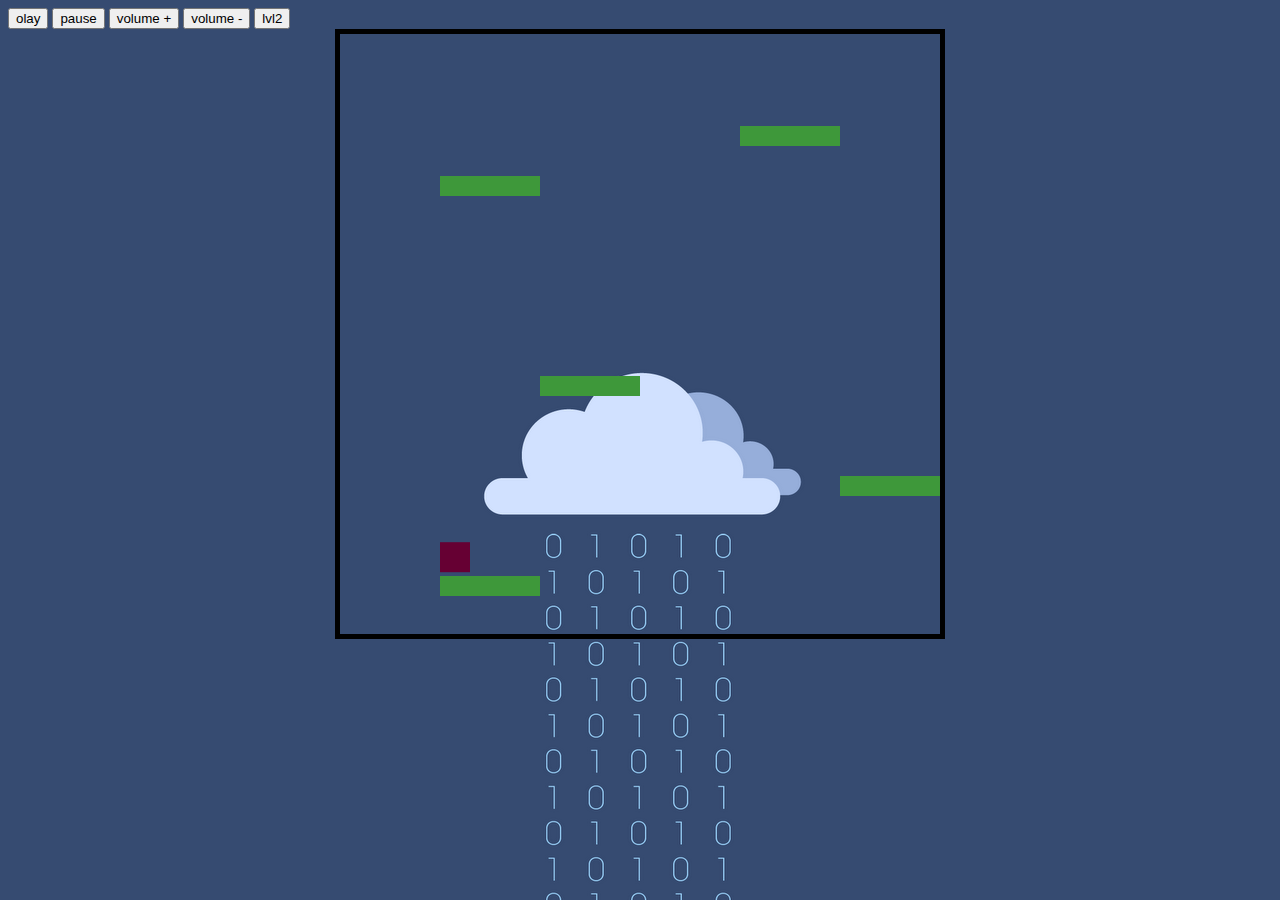
==== dj/lvl2.html @ 5def2c48 "Add files via upload" ====
<!DOCTYPE html>
<html>
    <head>
        <link rel="stylesheet" href="style.css" type="text/css"/>
        <title> Smoothy Jump </title>
        <style>
            canvas {
                border: 5px solid black;
            }
        </style>
    </head>
    <body>
    <audio id="player" src="Burak_Yeter_ft._Danelle_Sandoval-Tuesday.mp3"></audio>
<div>
    <button onclick="document.getElementById('player').play()">olay</button>
    <button onclick="document.getElementById('player').pause()">pause</button>
    <button onclick="document.getElementById('player').volume+=0.1">volume +</button>
    <button onclick="document.getElementById('player').volume-=0.1">volume -</button>
    <button onclick="window.location.href='lvl2.html'">lvl2</button>
</div> 
        <canvas id="canvas" width="600" height="600">
        </canvas>
        <script src="lvl2.js"></script>
    </body>
</html>
---- dj/style.css ----
body {
	background-image: url(1770.png); background-position: top center;
}
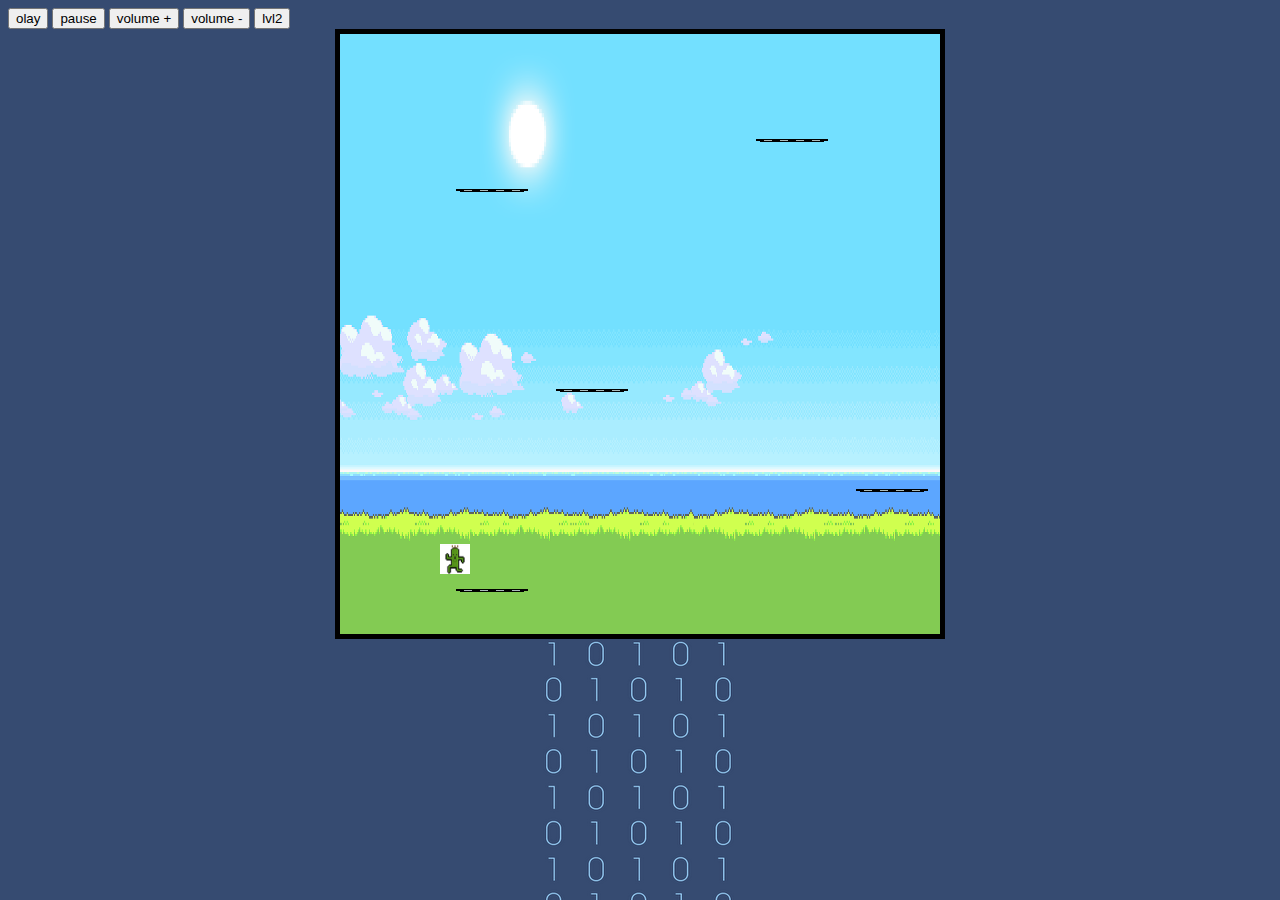
==== commit 8946006e: "ajusted lvl's" ====
--- a/dj/lvl2.html
+++ b/dj/lvl2.html
@@ -20,6 +20,7 @@
 </div> 
         <canvas id="canvas" width="600" height="600">
         </canvas>
+        <script src="main.js"></script>
         <script src="lvl2.js"></script>
     </body>
 </html>
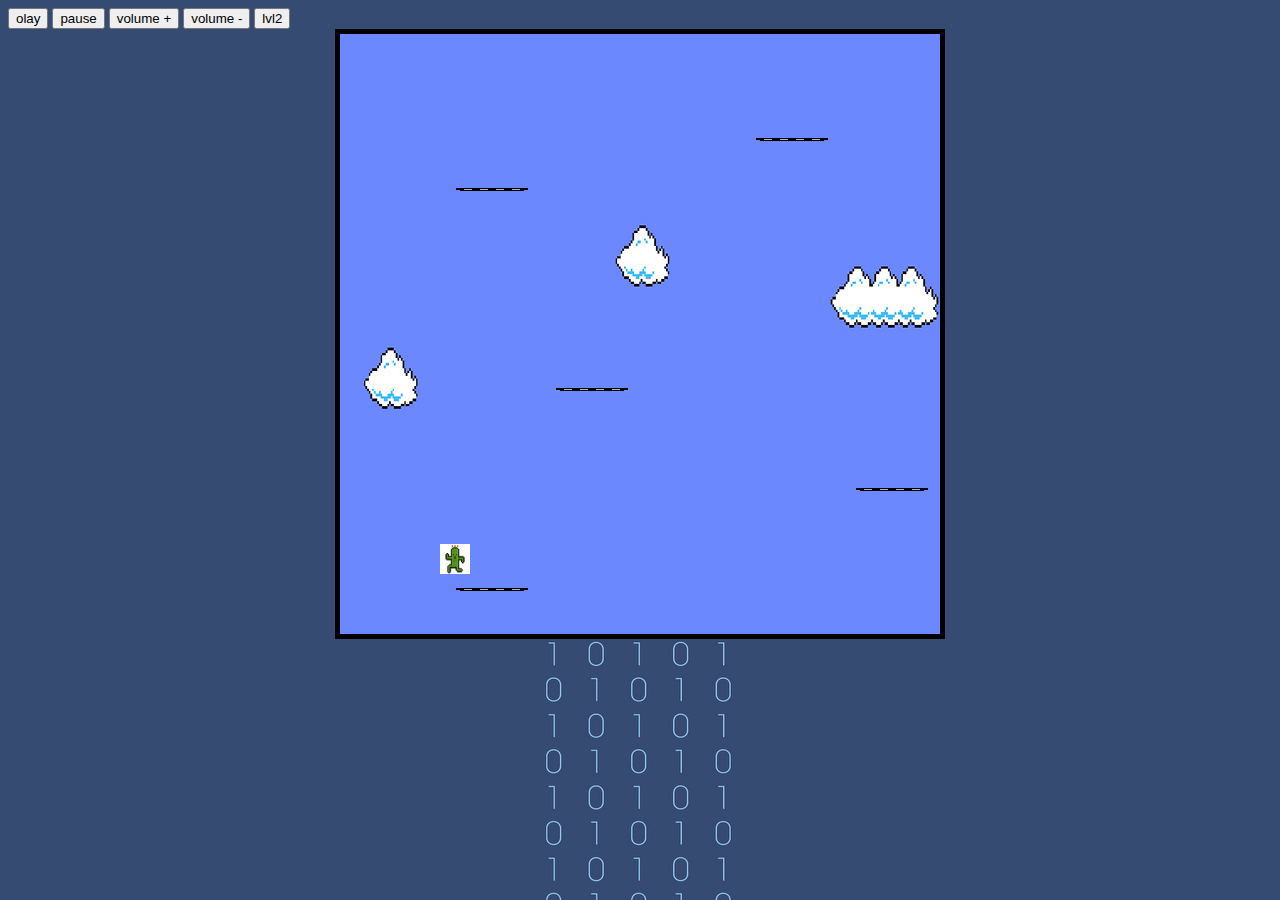
==== commit 8ffdbfe6: "download" ====
--- a/dj/lvl2.html
+++ b/dj/lvl2.html
@@ -10,7 +10,7 @@
         </style>
     </head>
     <body>
-    <audio id="player" src="Burak_Yeter_ft._Danelle_Sandoval-Tuesday.mp3"></audio>
+    <audio id="player" src="nature.mp3"></audio>
 <div>
     <button onclick="document.getElementById('player').play()">olay</button>
     <button onclick="document.getElementById('player').pause()">pause</button>
